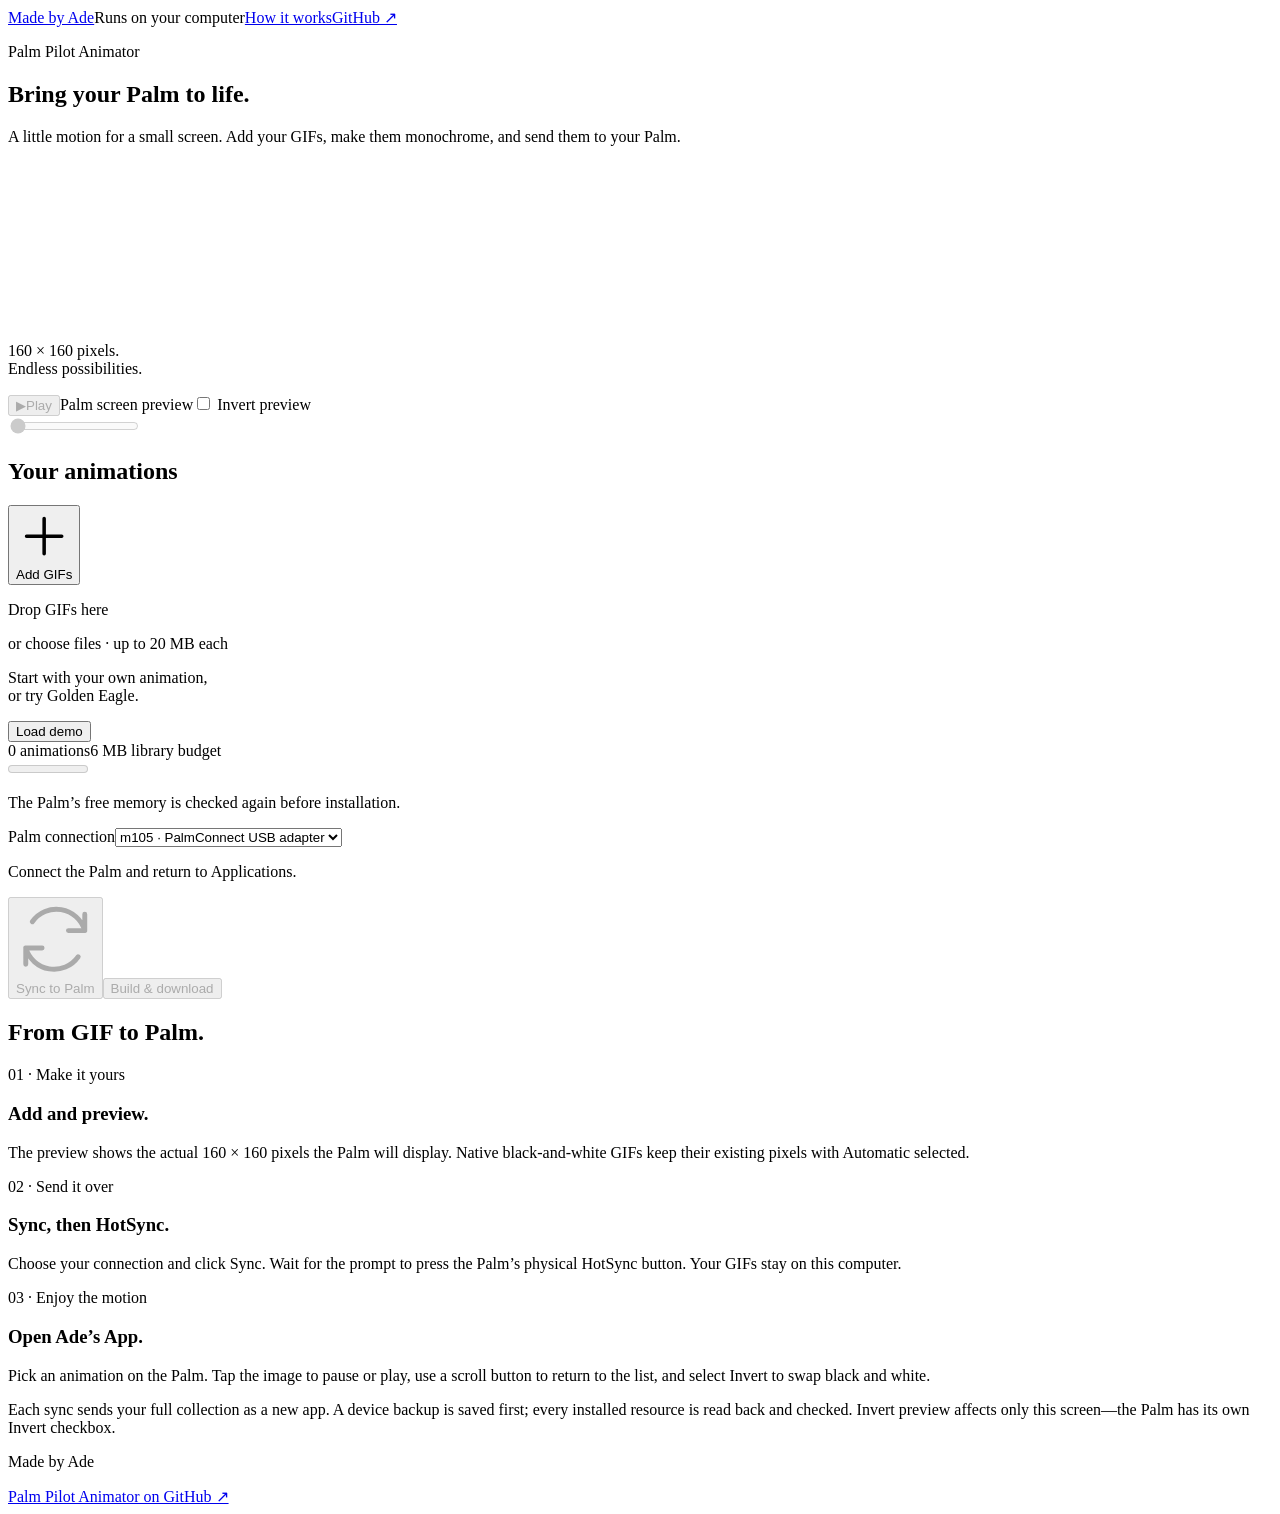
==== web/index.html @ 835117cd "Add local GIF studio with Palm sync and verified backups" ====
<!doctype html>
<html lang="en">
<head>
  <meta charset="utf-8"><meta name="viewport" content="width=device-width,initial-scale=1">
  <title>Palm Pilot Animator · Made by Ade</title>
  <link rel="preconnect" href="https://fonts.googleapis.com"><link rel="preconnect" href="https://fonts.gstatic.com" crossorigin>
  <link href="https://fonts.googleapis.com/css2?family=Vollkorn:wght@400;500;600;700&family=Montserrat:wght@400;500;600&display=swap" rel="stylesheet">
  <link rel="stylesheet" href="/baseline.css"><link rel="stylesheet" href="/style.css">
  <script src="/app.js" defer></script>
</head>
<body>
<header><nav aria-label="Main navigation"><a class="brand" href="/">Made by Ade</a><span class="local">Runs on your computer</span><a href="#guide">How it works</a><a href="https://github.com/adrian3/palm-pilot-animator" target="_blank" rel="noopener">GitHub ↗</a></nav></header>
<main>
  <section class="intro"><p class="eyebrow">Palm Pilot Animator</p><h1>Bring your Palm to life.</h1><p class="lead">A little motion for a small screen. Add your GIFs, make them monochrome, and send them to your Palm.</p></section>
  <div id="setup" class="notice" hidden><h2>A little setup first.</h2><p>Preview needs Pillow. Building and syncing also need the Palm tools listed in the <a href="https://github.com/adrian3/palm-pilot-animator#build-and-convert">setup guide</a>.</p><ul id="setup-list"></ul></div>
  <p id="error" class="notice" role="alert" hidden></p>
  <section class="studio" aria-label="Animation studio">
    <div class="artwork">
      <div class="screen-wrap"><canvas id="screen" width="160" height="160" aria-label="Palm pixel preview"></canvas><div id="empty-preview"><p>160 × 160 pixels.<br>Endless possibilities.</p></div></div>
      <div class="playback"><button id="play" class="secondary icon-button" aria-label="Play preview" disabled><span id="play-icon">▶</span><span id="play-label">Play</span></button><span id="frame-position" class="caption">Palm screen preview</span><label class="check"><input type="checkbox" id="invert"> Invert preview</label></div>
      <input id="scrub" type="range" min="0" max="0" value="0" aria-label="Preview frame" disabled>
      <div id="editor" hidden>
        <label for="name">Name on the Palm</label><div class="name-row"><input id="name" maxlength="24" autocomplete="off"><button id="rename" class="secondary">Save name</button></div>
        <p id="pixel-note" class="caption"></p>
        <div class="conversion">
          <div><label for="fit">Framing</label><select id="fit"><option value="center">Center square</option><option value="fit">Fit whole image</option></select></div>
          <div><label for="dither">Black & white</label><select id="dither"><option value="auto">Automatic</option><option value="ordered">Ordered dither</option><option value="floyd">Diffusion dither</option><option value="threshold">Solid pixels</option></select></div>
          <div><label for="fps">Playback</label><select id="fps"><option value="source">Original timing</option><option value="10">10 fps</option><option value="15">15 fps</option><option value="20">20 fps</option></select></div>
        </div>
        <div class="edit-actions"><p class="caption">Changes apply when you update the preview. Fixed frame rates change playback speed.</p><button id="convert" class="secondary">Update preview</button></div>
      </div>
    </div>
    <div class="collection">
      <div class="section-heading"><h2>Your animations</h2><button id="add"><svg viewBox="0 0 24 24" fill="none" stroke="currentColor" stroke-width="1.5" aria-hidden="true"><path stroke-linecap="round" stroke-linejoin="round" d="M12 4.5v15m7.5-7.5h-15"/></svg>Add GIFs</button></div>
      <input id="files" type="file" accept="image/gif,.gif" multiple hidden>
      <div id="drop" tabindex="0" role="button" aria-label="Choose or drop GIF files"><p>Drop GIFs here</p><span class="caption">or choose files · up to 20 MB each</span></div>
      <div id="library" aria-label="Animation collection"></div>
      <div id="empty-library"><p>Start with your own animation,<br>or try Golden Eagle.</p><button id="demo" class="secondary">Load demo</button></div>
      <div id="storage"><div class="storage-label"><span id="size">0 animations</span><span>6 MB library budget</span></div><meter id="capacity" min="0" max="6291456" value="0" aria-label="Estimated animation storage"></meter><p class="caption">The Palm’s free memory is checked again before installation.</p></div>
      <div class="sync-section"><label for="device">Palm connection</label><select id="device"><option value="m105">m105 · PalmConnect USB adapter</option><option value="m125">m125 · Built-in USB</option></select><p class="caption">Connect the Palm and return to Applications.</p><div class="sync-actions"><button id="sync" disabled><svg viewBox="0 0 24 24" fill="none" stroke="currentColor" stroke-width="1.5" aria-hidden="true"><path stroke-linecap="round" stroke-linejoin="round" d="M16.023 9.348h4.992V4.356M2.985 19.644v-4.992h4.992m-4.992 0a9 9 0 0 0 16.023 2.697m1.992-7.997A9 9 0 0 0 4.977 6.651"/></svg>Sync to Palm</button><button id="build" class="secondary" disabled>Build & download</button></div></div>
      <div id="task" class="task" aria-live="polite" hidden><p id="task-title"></p><p id="task-detail" class="caption"></p><progress id="task-progress" aria-label="Task in progress"></progress><ol id="stages" hidden><li data-stage="building">Prepare</li><li data-stage="backup">Back up</li><li data-stage="installing">Send</li><li data-stage="verifying">Verify</li></ol><button id="cancel" class="secondary" hidden>Cancel</button><a id="download" href="/api/download" hidden>Download your Palm app ↓</a></div>
    </div>
  </section>
  <section id="guide" class="guide"><h2>From GIF to Palm.</h2><div class="guide-grid"><article><span class="eyebrow">01 · Make it yours</span><h3>Add and preview.</h3><p>The preview shows the actual 160 × 160 pixels the Palm will display. Native black-and-white GIFs keep their existing pixels with Automatic selected.</p></article><article><span class="eyebrow">02 · Send it over</span><h3>Sync, then HotSync.</h3><p>Choose your connection and click Sync. Wait for the prompt to press the Palm’s physical HotSync button. Your GIFs stay on this computer.</p></article><article><span class="eyebrow">03 · Enjoy the motion</span><h3>Open Ade’s App.</h3><p>Pick an animation on the Palm. Tap the image to pause or play, use a scroll button to return to the list, and select Invert to swap black and white.</p></article></div><p class="caption">Each sync sends your full collection as a new app. A device backup is saved first; every installed resource is read back and checked. Invert preview affects only this screen—the Palm has its own Invert checkbox.</p></section>
</main>
<footer><div><p>Made by Ade</p><a href="https://github.com/adrian3/palm-pilot-animator">Palm Pilot Animator on GitHub ↗</a></div></footer>
</body></html>
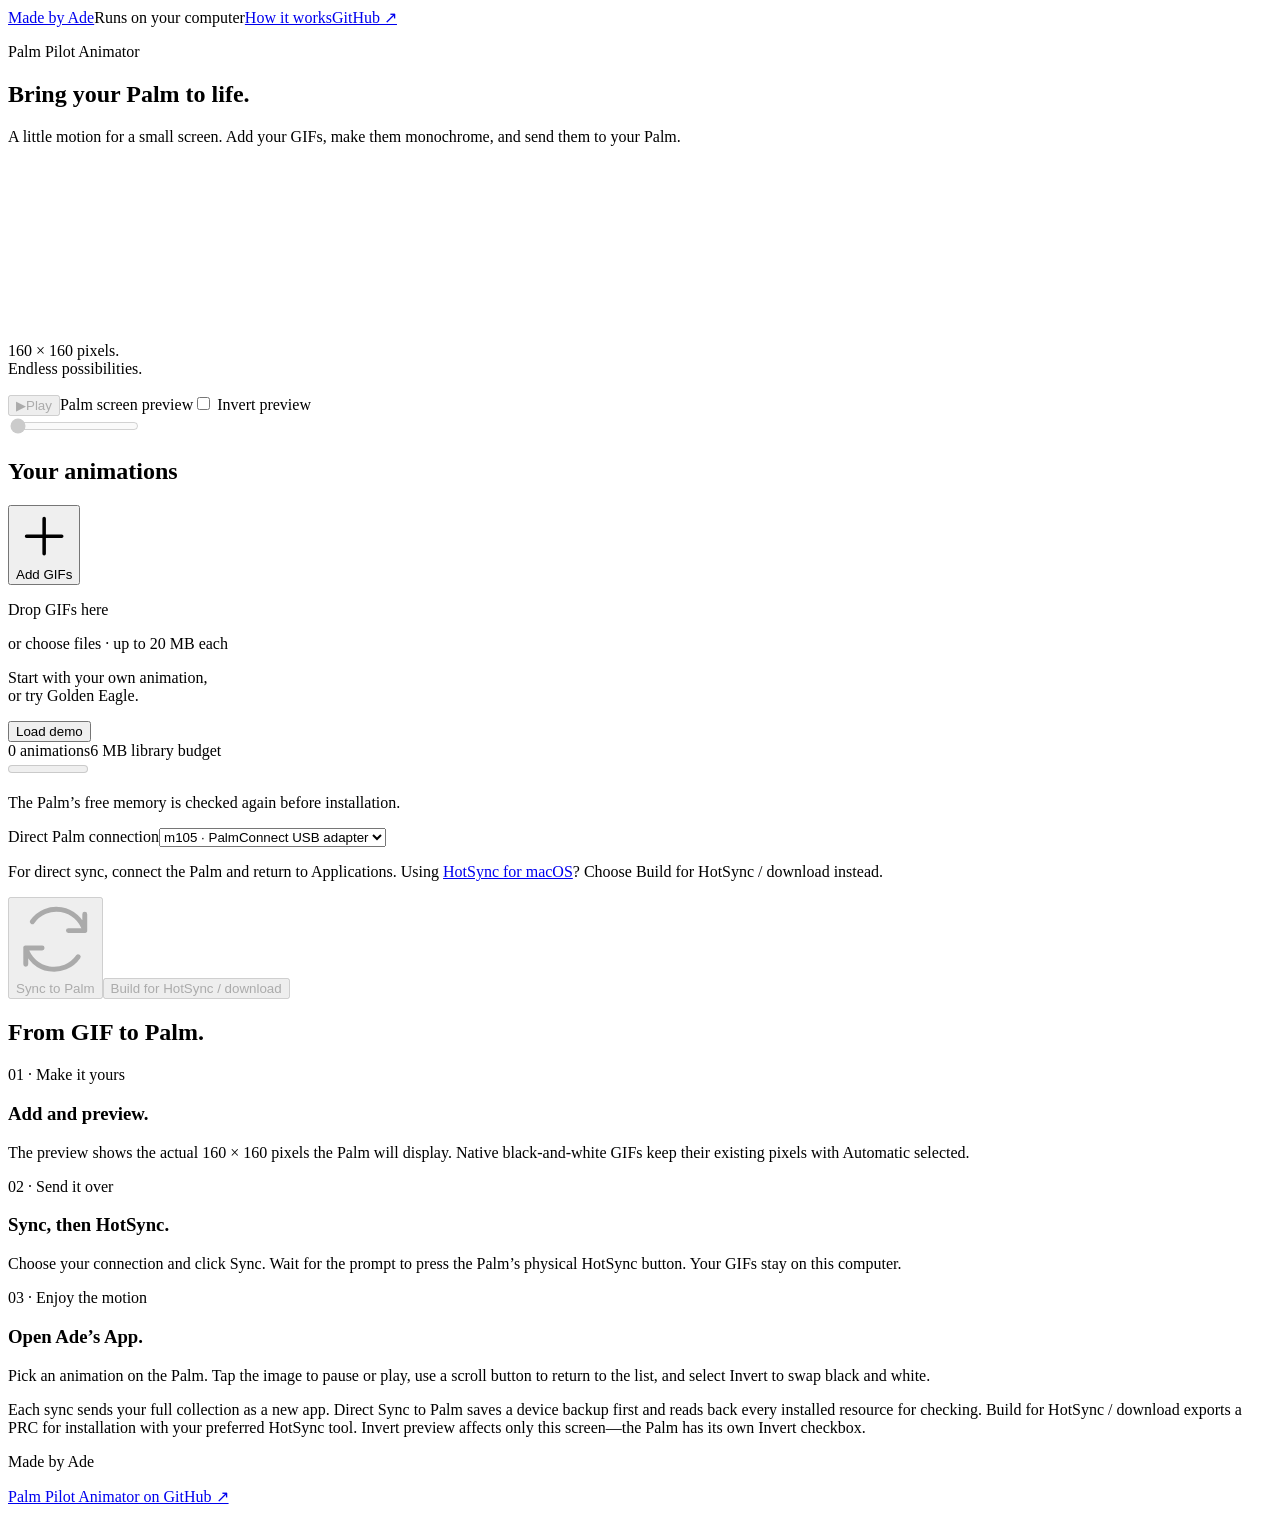
==== commit 680c058a: "Prepare public quick start and external HotSync export workflow" ====
--- a/web/index.html
+++ b/web/index.html
@@ -37,11 +37,11 @@
       <div id="library" aria-label="Animation collection"></div>
       <div id="empty-library"><p>Start with your own animation,<br>or try Golden Eagle.</p><button id="demo" class="secondary">Load demo</button></div>
       <div id="storage"><div class="storage-label"><span id="size">0 animations</span><span>6 MB library budget</span></div><meter id="capacity" min="0" max="6291456" value="0" aria-label="Estimated animation storage"></meter><p class="caption">The Palm’s free memory is checked again before installation.</p></div>
-      <div class="sync-section"><label for="device">Palm connection</label><select id="device"><option value="m105">m105 · PalmConnect USB adapter</option><option value="m125">m125 · Built-in USB</option></select><p class="caption">Connect the Palm and return to Applications.</p><div class="sync-actions"><button id="sync" disabled><svg viewBox="0 0 24 24" fill="none" stroke="currentColor" stroke-width="1.5" aria-hidden="true"><path stroke-linecap="round" stroke-linejoin="round" d="M16.023 9.348h4.992V4.356M2.985 19.644v-4.992h4.992m-4.992 0a9 9 0 0 0 16.023 2.697m1.992-7.997A9 9 0 0 0 4.977 6.651"/></svg>Sync to Palm</button><button id="build" class="secondary" disabled>Build & download</button></div></div>
-      <div id="task" class="task" aria-live="polite" hidden><p id="task-title"></p><p id="task-detail" class="caption"></p><progress id="task-progress" aria-label="Task in progress"></progress><ol id="stages" hidden><li data-stage="building">Prepare</li><li data-stage="backup">Back up</li><li data-stage="installing">Send</li><li data-stage="verifying">Verify</li></ol><button id="cancel" class="secondary" hidden>Cancel</button><a id="download" href="/api/download" hidden>Download your Palm app ↓</a></div>
+      <div class="sync-section"><label for="device">Direct Palm connection</label><select id="device"><option value="m105">m105 · PalmConnect USB adapter</option><option value="m125">m125 · Built-in USB</option></select><p class="caption">For direct sync, connect the Palm and return to Applications. Using <a href="https://github.com/User7142/hotsync-macos">HotSync for macOS</a>? Choose Build for HotSync / download instead.</p><div class="sync-actions"><button id="sync" disabled><svg viewBox="0 0 24 24" fill="none" stroke="currentColor" stroke-width="1.5" aria-hidden="true"><path stroke-linecap="round" stroke-linejoin="round" d="M16.023 9.348h4.992V4.356M2.985 19.644v-4.992h4.992m-4.992 0a9 9 0 0 0 16.023 2.697m1.992-7.997A9 9 0 0 0 4.977 6.651"/></svg>Sync to Palm</button><button id="build" class="secondary" disabled>Build for HotSync / download</button></div></div>
+      <div id="task" class="task" aria-live="polite" hidden><p id="task-title"></p><p id="task-detail" class="caption"></p><progress id="task-progress" aria-label="Task in progress"></progress><ol id="stages" hidden><li data-stage="building">Prepare</li><li data-stage="backup">Back up</li><li data-stage="installing">Send</li><li data-stage="verifying">Verify</li></ol><button id="cancel" class="secondary" hidden>Cancel</button><a id="download" href="/api/download" hidden>Download your Palm app ↓</a><div id="hotsync-help" hidden><h3>Install with HotSync for macOS</h3><ol><li>Download your Palm app using the link above.</li><li>Open HotSync for macOS and select the tab for your Palm.</li><li>Drag the downloaded <code>Ades-App.prc</code> into that tab.</li><li>Return the Palm to Applications, start listening in HotSync if needed, then press the Palm’s physical HotSync button.</li></ol><p class="caption">This file contains your full animation collection. HotSync handles the transfer; this export does not run our direct-sync backup and resource verification. Use one sync application at a time. Your cable and device must be supported by HotSync.</p></div></div>
     </div>
   </section>
-  <section id="guide" class="guide"><h2>From GIF to Palm.</h2><div class="guide-grid"><article><span class="eyebrow">01 · Make it yours</span><h3>Add and preview.</h3><p>The preview shows the actual 160 × 160 pixels the Palm will display. Native black-and-white GIFs keep their existing pixels with Automatic selected.</p></article><article><span class="eyebrow">02 · Send it over</span><h3>Sync, then HotSync.</h3><p>Choose your connection and click Sync. Wait for the prompt to press the Palm’s physical HotSync button. Your GIFs stay on this computer.</p></article><article><span class="eyebrow">03 · Enjoy the motion</span><h3>Open Ade’s App.</h3><p>Pick an animation on the Palm. Tap the image to pause or play, use a scroll button to return to the list, and select Invert to swap black and white.</p></article></div><p class="caption">Each sync sends your full collection as a new app. A device backup is saved first; every installed resource is read back and checked. Invert preview affects only this screen—the Palm has its own Invert checkbox.</p></section>
+  <section id="guide" class="guide"><h2>From GIF to Palm.</h2><div class="guide-grid"><article><span class="eyebrow">01 · Make it yours</span><h3>Add and preview.</h3><p>The preview shows the actual 160 × 160 pixels the Palm will display. Native black-and-white GIFs keep their existing pixels with Automatic selected.</p></article><article><span class="eyebrow">02 · Send it over</span><h3>Sync, then HotSync.</h3><p>Choose your connection and click Sync. Wait for the prompt to press the Palm’s physical HotSync button. Your GIFs stay on this computer.</p></article><article><span class="eyebrow">03 · Enjoy the motion</span><h3>Open Ade’s App.</h3><p>Pick an animation on the Palm. Tap the image to pause or play, use a scroll button to return to the list, and select Invert to swap black and white.</p></article></div><p class="caption">Each sync sends your full collection as a new app. Direct Sync to Palm saves a device backup first and reads back every installed resource for checking. Build for HotSync / download exports a PRC for installation with your preferred HotSync tool. Invert preview affects only this screen—the Palm has its own Invert checkbox.</p></section>
 </main>
 <footer><div><p>Made by Ade</p><a href="https://github.com/adrian3/palm-pilot-animator">Palm Pilot Animator on GitHub ↗</a></div></footer>
 </body></html>
